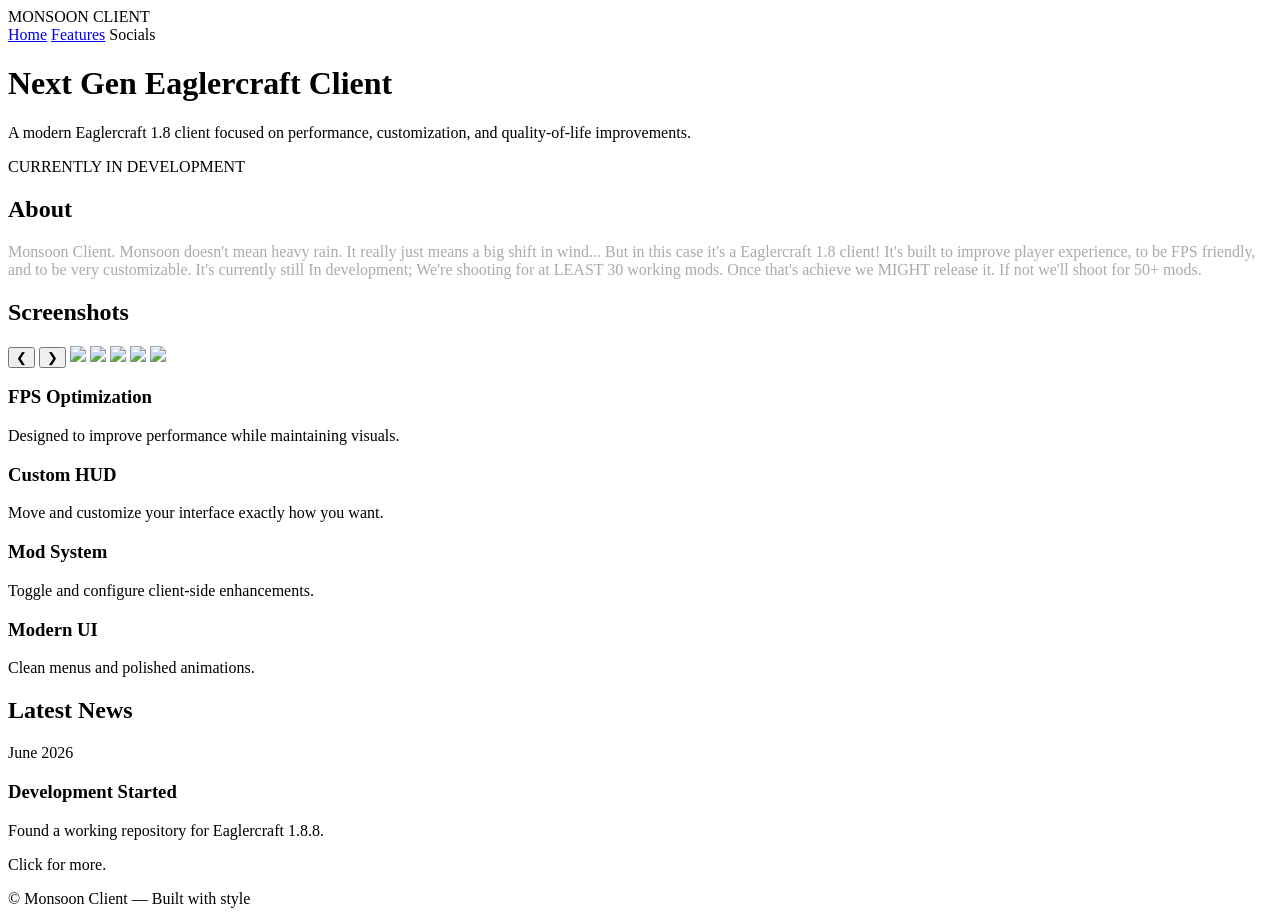
==== index.html @ f5f4227d "Added meta tags" ====
<!DOCTYPE html>
<html lang="en">
<head>
    <meta charset="UTF-8" />
    <meta name="viewport" content="width=device-width, initial-scale=1.0"/>
    <title>Monsoon Client | New Gen Eaglercraft 1.8 PvP Client</title>
    <link rel="stylesheet" href="/css/app.css">
    <link rel="icon" href="/assets/favicon.ico">
    <meta name="description" content="Monsoon Client. The New Gen Eaglercraft 1.8 PvP Client.">
    <meta name="robots" content="index, follow">
    <meta property="og:title" content="Monsoon Client | New Gen Eaglercraft 1.8 PvP Client">
    <meta property="og:image" content="/assets/favicon.ico">
</head>

<body>


    <nav>
        <div class="logo">MONSOON CLIENT</div>
        <div>
            <a href="#hero">Home</a>
            <a href="#features">Features</a>
            <a onclick="openSocials()">Socials</a>
        </div>
    </nav>

    <div class="hero">
        <h1>Next Gen Eaglercraft Client</h1>
        <p>
            A modern Eaglercraft 1.8 client focused on performance,
            customization, and quality-of-life improvements.
        </p>

        <div class="buttons">
            <div class="btn">CURRENTLY IN DEVELOPMENT</div>
        </div>
    </div>

    <!-- ABOUT -->
    <div class="section">
        <div class="card">
            <h2>About</h2>
            <p style="color:#aaa;margin-top:10px;">
            Monsoon Client. Monsoon doesn't mean heavy rain. It really just means a big shift in wind... But in this case it's a Eaglercraft 1.8 client! It's built to improve player experience, to be FPS friendly, and to be very customizable. It's currently still In development; We're shooting for at LEAST 30 working mods. Once that's achieve we MIGHT release it. If not we'll shoot for 50+ mods.
            </p>
        </div>
    </div>


    <div class="section">
        <div class="card">
            <h2>Screenshots</h2>

            <div class="carousel">
                <button class="arrow left" onclick="prevImg()">&#10094;</button>
                <button class="arrow right" onclick="nextImg()">&#10095;</button>

                <img class="active" src="/assets/images/mainmenu.png">
                <img src="/assets/images/audio.png">
                <img src="/assets/images/clickgui.png">
                <img src="/assets/images/watchname.png">
                <img src="/assets/images/fps.png">
            </div>
        </div>
    </div>
    <div class="section">

        <div class="feature-grid">

            <div class="feature-card">
                <h3>FPS Optimization</h3>
                <p>Designed to improve performance while maintaining visuals.</p>
            </div>

            <div class="feature-card">
                <h3>Custom HUD</h3>
                <p>Move and customize your interface exactly how you want.</p>
            </div>

            <div class="feature-card">
                <h3>Mod System</h3>
                <p>Toggle and configure client-side enhancements.</p>
            </div>

            <div class="feature-card">
                <h3>Modern UI</h3>
                <p>Clean menus and polished animations.</p>
            </div>

        </div>

        <div class="section">
            <div class="card">
                <h2>Latest News</h2>

                <div class="news-grid">

                    <div class="news-card" onclick="location.href='/articles/development-started.html'">
                        <span>June 2026</span>
                        <h3>Development Started</h3>
                        <p>
                            Found a working repository for Eaglercraft 1.8.8.
                        </p>
                        <p>Click for more.</p>
                    </div>

                </div>
            </div>
        </div>
    </div>

    <footer>
        © Monsoon Client — Built with style
    </footer>

    <script src="/javascript/app.js"></script>
</body>
</html>
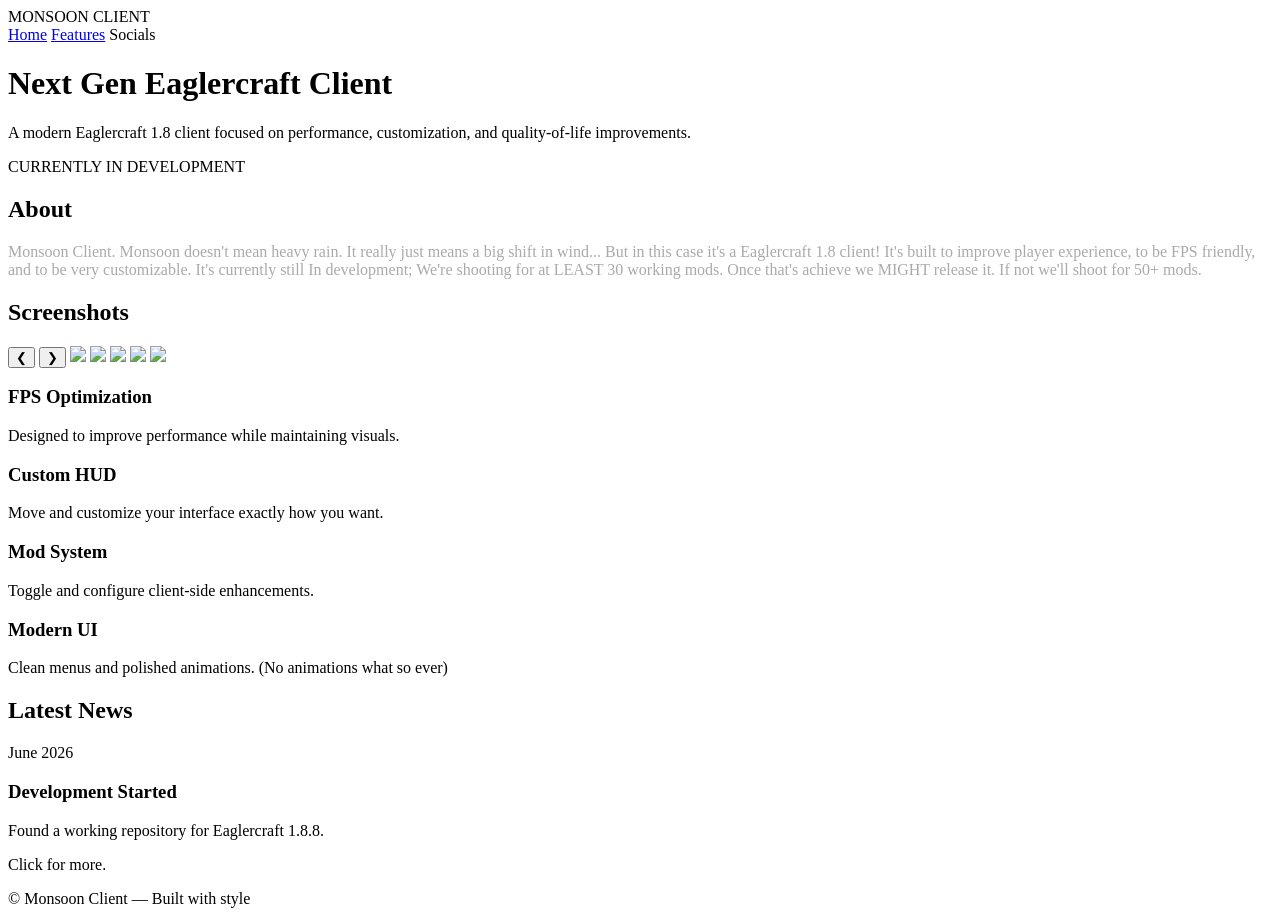
==== commit bc185da0: "Polishing website" ====
--- a/index.html
+++ b/index.html
@@ -84,7 +84,7 @@
 
             <div class="feature-card">
                 <h3>Modern UI</h3>
-                <p>Clean menus and polished animations.</p>
+                <p>Clean menus and polished animations. (No animations what so ever)</p>
             </div>
 
         </div>
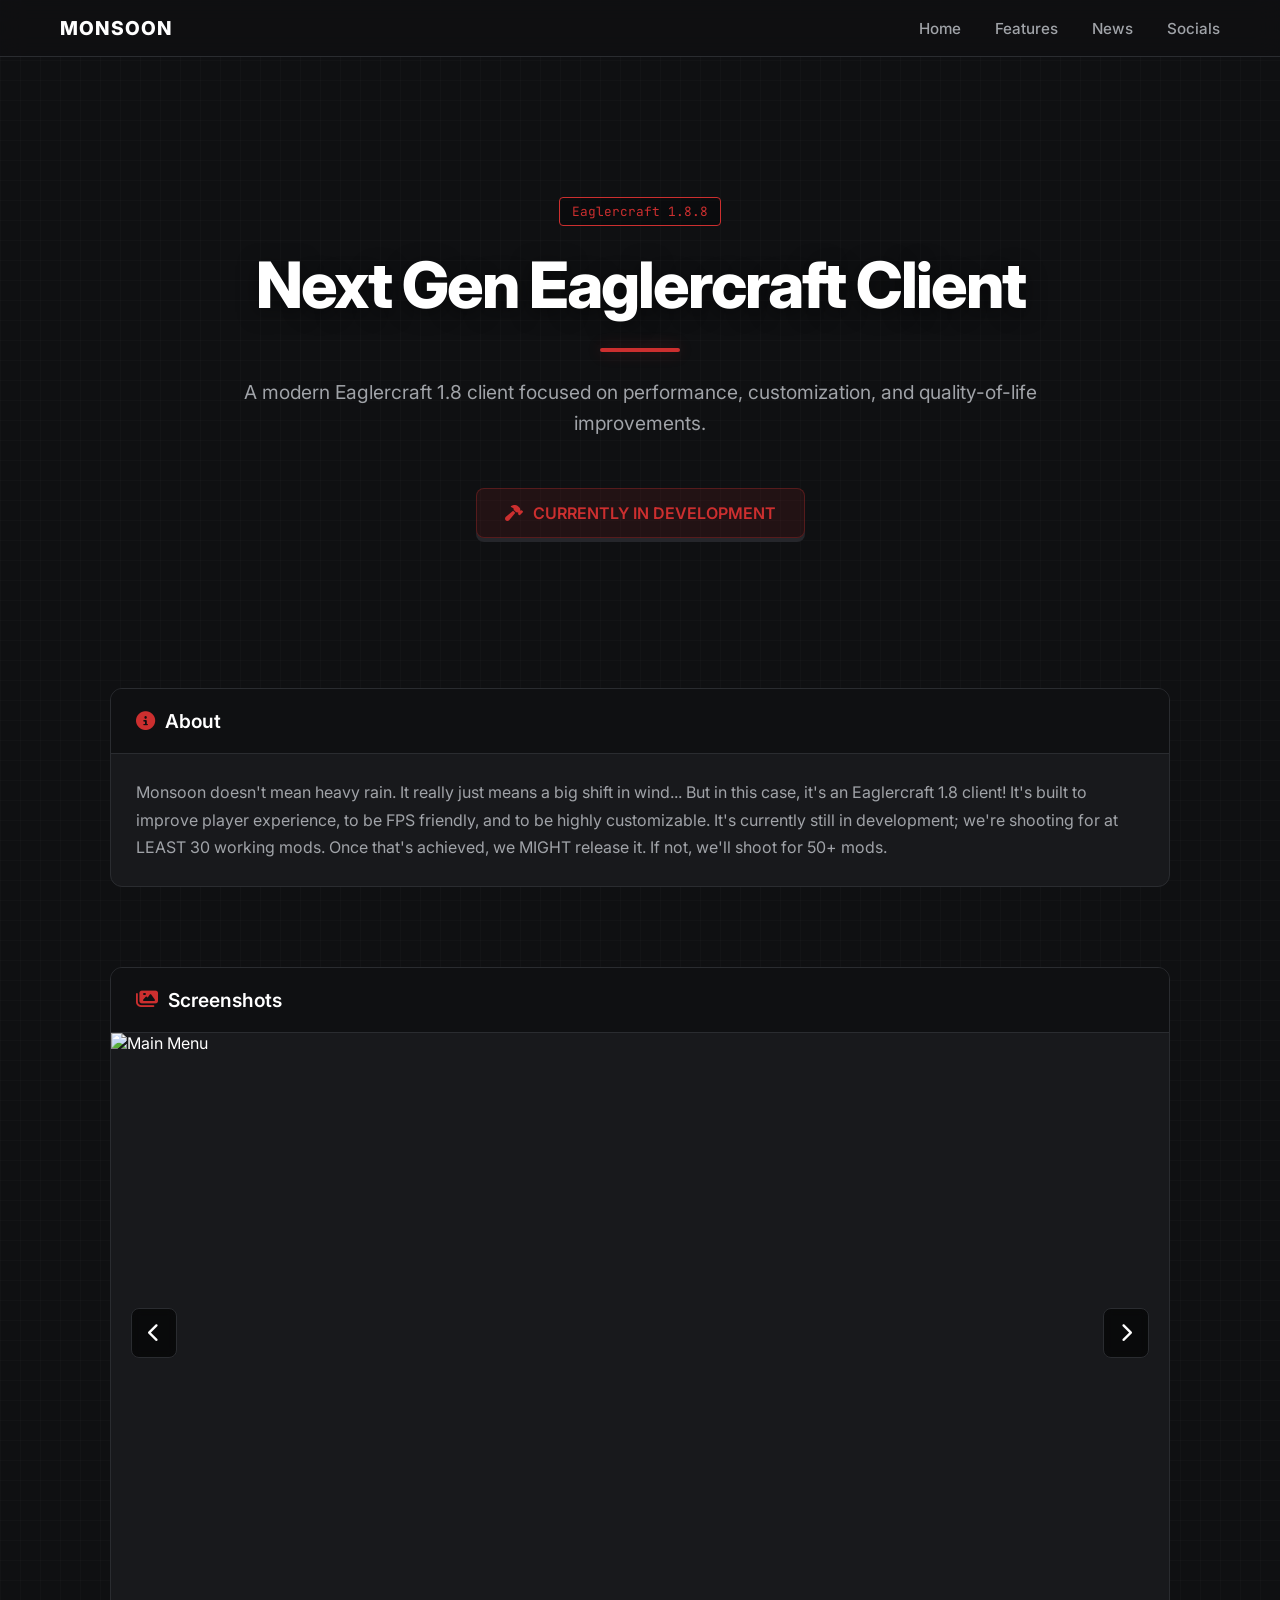
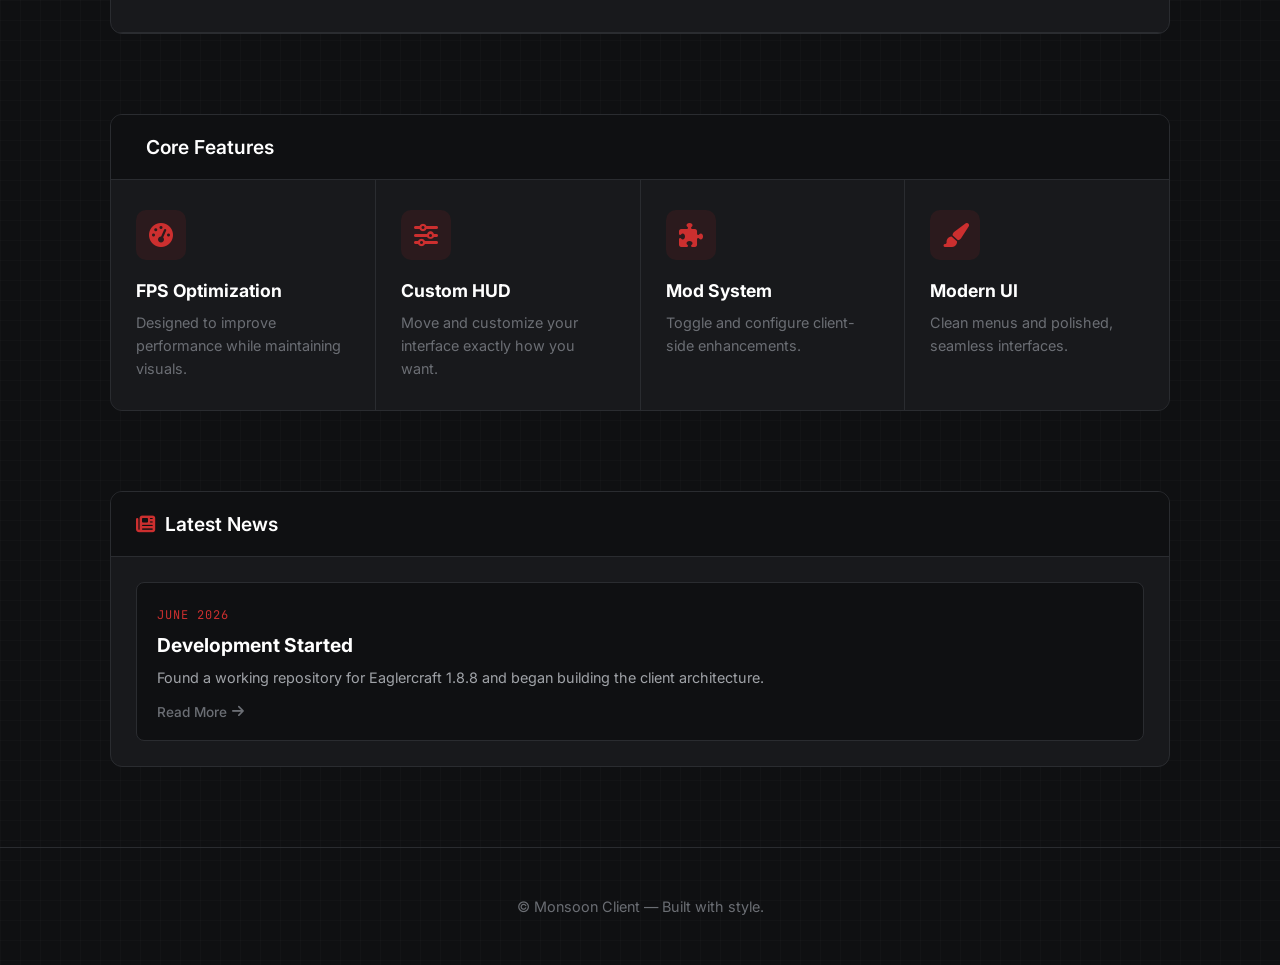
==== commit d1e01887: "Updated HTML" ====
--- a/index.html
+++ b/index.html
@@ -4,115 +4,124 @@
     <meta charset="UTF-8" />
     <meta name="viewport" content="width=device-width, initial-scale=1.0"/>
     <title>Monsoon Client | New Gen Eaglercraft 1.8 PvP Client</title>
-    <link rel="stylesheet" href="/css/app.css">
     <link rel="icon" href="/assets/favicon.ico">
     <meta name="description" content="Monsoon Client. The New Gen Eaglercraft 1.8 PvP Client.">
     <meta name="robots" content="index, follow">
     <meta property="og:title" content="Monsoon Client | New Gen Eaglercraft 1.8 PvP Client">
     <meta property="og:image" content="/assets/favicon.ico">
+    <link rel="preconnect" href="https://fonts.googleapis.com">
+    <link rel="preconnect" href="https://fonts.gstatic.com" crossorigin>
+    <link href="https://fonts.googleapis.com/css2?family=Inter:wght@300;400;500;600;700;800&family=JetBrains+Mono:wght@400;500&display=swap" rel="stylesheet">
+    <link rel="stylesheet" href="https://cdnjs.cloudflare.com/ajax/libs/font-awesome/6.5.0/css/all.min.css">
+    <link rel="stylesheet" href="/css/app.css">
 </head>
-
 <body>
 
-
     <nav>
-        <div class="logo">MONSOON CLIENT</div>
-        <div>
+        <div class="logo">MONSOON</div>
+        <div class="nav-links">
             <a href="#hero">Home</a>
             <a href="#features">Features</a>
+            <a href="#news">News</a>
             <a onclick="openSocials()">Socials</a>
         </div>
     </nav>
-
-    <div class="hero">
-        <h1>Next Gen Eaglercraft Client</h1>
-        <p>
-            A modern Eaglercraft 1.8 client focused on performance,
-            customization, and quality-of-life improvements.
-        </p>
-
-        <div class="buttons">
-            <div class="btn">CURRENTLY IN DEVELOPMENT</div>
+    <div class="hero" id="hero">
+        <div class="hero-content">
+            <span class="version-badge">Eaglercraft 1.8.8</span>
+            <h1>Next Gen Eaglercraft Client</h1>
+            <div class="hero-underline"></div>
+            <p>
+                A modern Eaglercraft 1.8 client focused on performance,
+                customization, and quality-of-life improvements.
+            </p>
+            <div class="buttons">
+                <div class="btn btn-disabled">
+                    <i class="fa-solid fa-hammer"></i>
+                    CURRENTLY IN DEVELOPMENT
+                </div>
+            </div>
         </div>
     </div>
-
-    <!-- ABOUT -->
     <div class="section">
         <div class="card">
-            <h2>About</h2>
-            <p style="color:#aaa;margin-top:10px;">
-            Monsoon Client. Monsoon doesn't mean heavy rain. It really just means a big shift in wind... But in this case it's a Eaglercraft 1.8 client! It's built to improve player experience, to be FPS friendly, and to be very customizable. It's currently still In development; We're shooting for at LEAST 30 working mods. Once that's achieve we MIGHT release it. If not we'll shoot for 50+ mods.
+            <div class="card-header">
+                <h2><i class="fa-solid fa-circle-info"></i> About</h2>
+            </div>
+            <p class="muted-text">
+                Monsoon doesn't mean heavy rain. It really just means a big shift in wind... But in this case, it's an Eaglercraft 1.8 client! It's built to improve player experience, to be FPS friendly, and to be highly customizable. It's currently still in development; we're shooting for at LEAST 30 working mods. Once that's achieved, we MIGHT release it. If not, we'll shoot for 50+ mods.
             </p>
         </div>
     </div>
 
-
     <div class="section">
         <div class="card">
-            <h2>Screenshots</h2>
+            <div class="card-header">
+                <h2><i class="fa-solid fa-images"></i> Screenshots</h2>
+            </div>
+            <div class="carousel">
+                <button class="arrow left" onclick="prevImg()"><i class="fa-solid fa-chevron-left"></i></button>
+                <button class="arrow right" onclick="nextImg()"><i class="fa-solid fa-chevron-right"></i></button>
 
-            <div class="carousel">
-                <button class="arrow left" onclick="prevImg()">&#10094;</button>
-                <button class="arrow right" onclick="nextImg()">&#10095;</button>
-
-                <img class="active" src="/assets/images/mainmenu.png">
-                <img src="/assets/images/audio.png">
-                <img src="/assets/images/clickgui.png">
-                <img src="/assets/images/watchname.png">
-                <img src="/assets/images/fps.png">
+                <img class="active" src="/assets/images/mainmenu.png" alt="Main Menu">
+                <img src="/assets/images/audio.png" alt="Audio Settings">
+                <img src="/assets/images/clickgui.png" alt="Click GUI">
+                <img src="/assets/images/watchname.png" alt="Watch Name">
+                <img src="/assets/images/fps.png" alt="FPS Performance">
             </div>
         </div>
     </div>
-    <div class="section">
 
-        <div class="feature-grid">
+    <div class="section" id="features">
+        <div class="card">
+            <div class="card-header">
+                <h2><i class="fa-solid fa-stars"></i> Core Features</h2>
+            </div>
+            <div class="feature-grid">
+                <div class="feature-card">
+                    <div class="feature-icon"><i class="fa-solid fa-gauge-high"></i></div>
+                    <h3>FPS Optimization</h3>
+                    <p>Designed to improve performance while maintaining visuals.</p>
+                </div>
+                <div class="feature-card">
+                    <div class="feature-icon"><i class="fa-solid fa-sliders"></i></div>
+                    <h3>Custom HUD</h3>
+                    <p>Move and customize your interface exactly how you want.</p>
+                </div>
+                <div class="feature-card">
+                    <div class="feature-icon"><i class="fa-solid fa-puzzle-piece"></i></div>
+                    <h3>Mod System</h3>
+                    <p>Toggle and configure client-side enhancements.</p>
+                </div>
+                <div class="feature-card">
+                    <div class="feature-icon"><i class="fa-solid fa-paintbrush"></i></div>
+                    <h3>Modern UI</h3>
+                    <p>Clean menus and polished, seamless interfaces.</p>
+                </div>
+            </div>
+        </div>
+    </div>
 
-            <div class="feature-card">
-                <h3>FPS Optimization</h3>
-                <p>Designed to improve performance while maintaining visuals.</p>
+    <div class="section" id="news">
+        <div class="card">
+            <div class="card-header">
+                <h2><i class="fa-solid fa-newspaper"></i> Latest News</h2>
             </div>
-
-            <div class="feature-card">
-                <h3>Custom HUD</h3>
-                <p>Move and customize your interface exactly how you want.</p>
-            </div>
-
-            <div class="feature-card">
-                <h3>Mod System</h3>
-                <p>Toggle and configure client-side enhancements.</p>
-            </div>
-
-            <div class="feature-card">
-                <h3>Modern UI</h3>
-                <p>Clean menus and polished animations. (No animations what so ever)</p>
-            </div>
-
-        </div>
-
-        <div class="section">
-            <div class="card">
-                <h2>Latest News</h2>
-
-                <div class="news-grid">
-
-                    <div class="news-card" onclick="location.href='/articles/development-started.html'">
-                        <span>June 2026</span>
-                        <h3>Development Started</h3>
-                        <p>
-                            Found a working repository for Eaglercraft 1.8.8.
-                        </p>
-                        <p>Click for more.</p>
-                    </div>
-
+            <div class="news-grid">
+                <div class="news-card" onclick="location.href='/articles/development-started.html'">
+                    <span class="news-date">June 2026</span>
+                    <h3>Development Started</h3>
+                    <p>Found a working repository for Eaglercraft 1.8.8 and began building the client architecture.</p>
+                    <div class="read-more">Read More <i class="fa-solid fa-arrow-right"></i></div>
                 </div>
             </div>
         </div>
     </div>
 
     <footer>
-        © Monsoon Client — Built with style
+        <p>© Monsoon Client — Built with style.</p>
     </footer>
 
     <script src="/javascript/app.js"></script>
 </body>
-</html>+</html>
--- a/css/app.css
+++ b/css/app.css
@@ -0,0 +1,353 @@
+@import url('https://fonts.googleapis.com/css2?family=Inter:wght@300;400;500;600;700;800&family=JetBrains+Mono:wght@400;500&display=swap');
+
+:root {
+  --bg-base: #0f1012;
+  --bg-surface: #18191c;
+  --bg-surface-hover: #212327;
+  --bg-elevated: #25262b;
+  
+  --text-primary: #ffffff;
+  --text-secondary: #a0a3a8;
+  --text-muted: #6b6e74;
+  
+  --accent-primary: #cc2f2f;
+  --accent-hover: #ad2626;
+  --accent-glow: rgba(204, 47, 47, 0.3);
+
+  --border-color: #2a2c30;
+  --border-radius: 12px;
+  --transition: 0.2s cubic-bezier(0.4, 0, 0.2, 1);
+  --font-main: 'Inter', sans-serif;
+  --font-mono: 'JetBrains Mono', monospace;
+}
+
+* {
+    margin: 0;
+    padding: 0;
+    box-sizing: border-box;
+    font-family: var(--font-main);
+}
+
+body {
+    background-color: var(--bg-base);
+    color: var(--text-primary);
+    overflow-x: hidden;
+    /* Subtle pixel grid background */
+    background-image: 
+        linear-gradient(rgba(255, 255, 255, 0.015) 1px, transparent 1px),
+        linear-gradient(90deg, rgba(255, 255, 255, 0.015) 1px, transparent 1px);
+    background-size: 20px 20px;
+}
+
+/* NAVBAR */
+nav {
+    position: sticky;
+    top: 0;
+    z-index: 1000;
+    display: flex;
+    justify-content: space-between;
+    align-items: center;
+    padding: 16px 60px;
+    background: rgba(15, 16, 18, 0.8);
+    backdrop-filter: blur(12px);
+    border-bottom: 1px solid var(--border-color);
+}
+
+.logo {
+    font-weight: 800;
+    letter-spacing: 1px;
+    color: var(--text-primary);
+    display: flex;
+    align-items: center;
+    gap: 10px;
+    font-size: 1.2rem;
+}
+
+.logo i { color: var(--accent-primary); }
+
+.nav-links a {
+    color: var(--text-secondary);
+    margin-left: 30px;
+    text-decoration: none;
+    font-weight: 500;
+    font-size: 0.95rem;
+    transition: var(--transition);
+    cursor: pointer;
+}
+
+.nav-links a:hover {
+    color: var(--accent-primary);
+}
+
+.hero {
+    text-align: center;
+    padding: 140px 20px 100px;
+    display: flex;
+    justify-content: center;
+}
+
+.hero-content {
+    max-width: 800px;
+}
+
+.version-badge {
+    display: inline-block;
+    background-color: rgba(0, 0, 0, 0.3);
+    border: 1px solid var(--accent-primary);
+    color: var(--accent-primary);
+    padding: 5px 12px;
+    border-radius: 4px;
+    font-size: 0.8rem;
+    font-family: var(--font-mono);
+    margin-bottom: 20px;
+}
+
+.hero h1 {
+    font-size: 64px;
+    font-weight: 800;
+    letter-spacing: -2px;
+    color: var(--text-primary);
+    text-shadow: 0 4px 20px rgba(0,0,0,0.5);
+}
+
+.hero-underline {
+    width: 80px;
+    height: 4px;
+    background: var(--accent-primary);
+    margin: 25px auto;
+    border-radius: 999px;
+    box-shadow: 0 0 15px var(--accent-glow);
+}
+
+.hero p {
+    color: var(--text-secondary);
+    font-size: 1.2rem;
+    line-height: 1.6;
+}
+
+.buttons {
+    margin-top: 40px;
+}
+
+.btn {
+    display: inline-flex;
+    align-items: center;
+    gap: 10px;
+    padding: 14px 28px;
+    margin: 10px;
+    border-radius: 8px;
+    background: var(--bg-surface);
+    border: 1px solid var(--border-color);
+    color: var(--text-primary);
+    cursor: pointer;
+    transition: var(--transition);
+    font-weight: 600;
+    font-size: 1rem;
+    box-shadow: 0 4px 0 var(--bg-elevated);
+}
+
+.btn:hover {
+    transform: translateY(-2px);
+    border-color: var(--accent-primary);
+    box-shadow: 0 6px 0 var(--bg-elevated), 0 8px 20px rgba(0,0,0,0.3);
+}
+
+.btn-disabled {
+    background: rgba(204, 46, 46, 0.1);
+    border-color: rgba(204, 46, 46, 0.3);
+    color: var(--accent-primary);
+    cursor: not-allowed;
+}
+
+.section {
+    padding: 40px 20px;
+    max-width: 1100px;
+    margin: auto;
+}
+
+.card {
+    background: var(--bg-surface);
+    border: 1px solid var(--border-color);
+    padding: 0;
+    border-radius: var(--border-radius);
+    overflow: hidden;
+}
+
+.card-header {
+    padding: 20px 25px;
+    border-bottom: 1px solid var(--border-color);
+    background: var(--bg-base);
+}
+
+.card-header h2 {
+    font-size: 1.2rem;
+    font-weight: 600;
+    display: flex;
+    align-items: center;
+    gap: 10px;
+}
+
+.card-header h2 i { color: var(--accent-primary); }
+
+.muted-text {
+    color: var(--text-secondary);
+    padding: 25px;
+    line-height: 1.7;
+    font-size: 1rem;
+}
+
+.carousel {
+    position: relative;
+    border-radius: 0 0 var(--border-radius) var(--border-radius);
+    overflow: hidden;
+}
+
+.carousel img {
+    width: 100%;
+    height: 600px;
+    object-fit: cover;
+    display: none;
+    border-bottom: 1px solid var(--border-color);
+}
+
+.carousel img.active {
+    display: block;
+    animation: fadeIn 0.5s ease;
+}
+
+.arrow {
+    position: absolute;
+    top: 50%;
+    transform: translateY(-50%);
+    background: rgba(0, 0, 0, 0.6);
+    backdrop-filter: blur(4px);
+    border: 1px solid var(--border-color);
+    color: var(--text-primary);
+    font-size: 1.2rem;
+    padding: 12px 16px;
+    cursor: pointer;
+    transition: var(--transition);
+    border-radius: 8px;
+}
+
+.arrow:hover {
+    background: var(--accent-primary);
+    border-color: var(--accent-primary);
+}
+
+.left { left: 20px; }
+.right { right: 20px; }
+
+/* FEATURES */
+.feature-grid {
+    display: grid;
+    grid-template-columns: repeat(auto-fit, minmax(250px, 1fr));
+    gap: 1px;
+    background: var(--border-color);
+}
+
+.feature-card {
+    background: var(--bg-surface);
+    padding: 30px 25px;
+    transition: var(--transition);
+}
+
+.feature-card:hover {
+    background: var(--bg-surface-hover);
+}
+
+.feature-icon {
+    width: 50px;
+    height: 50px;
+    background: rgba(204, 46, 46, 0.1);
+    border-radius: 10px;
+    display: flex;
+    align-items: center;
+    justify-content: center;
+    font-size: 1.5rem;
+    color: var(--accent-primary);
+    margin-bottom: 20px;
+}
+
+.feature-card h3 {
+    margin-bottom: 10px;
+    font-size: 1.1rem;
+}
+
+.feature-card p {
+    color: var(--text-muted);
+    font-size: 0.9rem;
+    line-height: 1.6;
+}
+
+.news-grid {
+    padding: 25px;
+    display: grid;
+    grid-template-columns: repeat(auto-fit, minmax(300px, 1fr));
+    gap: 20px;
+}
+
+.news-card {
+    background: var(--bg-base);
+    border: 1px solid var(--border-color);
+    border-radius: 8px;
+    padding: 20px;
+    cursor: pointer;
+    transition: var(--transition);
+}
+
+.news-card:hover {
+    border-color: var(--accent-primary);
+    transform: translateY(-3px);
+    box-shadow: 0 10px 20px rgba(0,0,0,0.2);
+}
+
+.news-date {
+    color: var(--accent-primary);
+    font-size: 0.75rem;
+    font-family: var(--font-mono);
+    text-transform: uppercase;
+    letter-spacing: 1px;
+}
+
+.news-card h3 {
+    margin: 10px 0;
+    font-size: 1.2rem;
+}
+
+.news-card p {
+    color: var(--text-secondary);
+    font-size: 0.9rem;
+    line-height: 1.5;
+    margin-bottom: 15px;
+}
+
+.read-more {
+    color: var(--text-muted);
+    font-size: 0.85rem;
+    font-weight: 500;
+    display: flex;
+    align-items: center;
+    gap: 5px;
+    transition: var(--transition);
+}
+
+.news-card:hover .read-more {
+    color: var(--accent-primary);
+}
+
+footer {
+    text-align: center;
+    padding: 50px 20px;
+    color: var(--text-muted);
+    font-size: 0.9rem;
+    border-top: 1px solid var(--border-color);
+    margin-top: 40px;
+}
+
+::-webkit-scrollbar { width: 8px; }
+::-webkit-scrollbar-track { background: var(--bg-base); }
+::-webkit-scrollbar-thumb { background: var(--bg-elevated); border-radius: 4px; }
+::-webkit-scrollbar-thumb:hover { background: var(--text-muted); }
+
+@keyframes fadeIn { from { opacity: 0; } to { opacity: 1; } }
